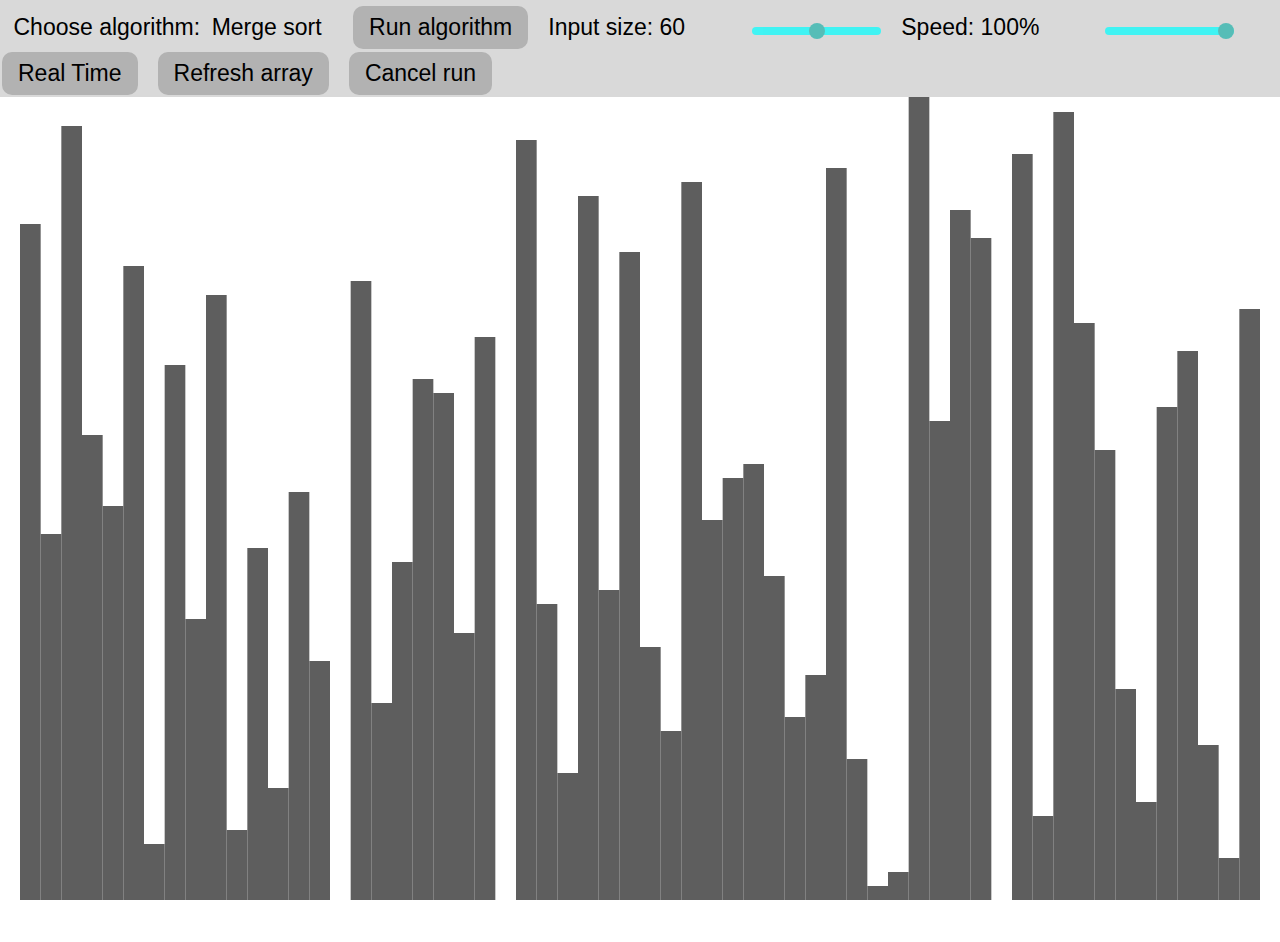
==== index.html @ 9a9c5fef "Added project to git" ====
<!DOCTYPE html>
<html lang="en">
<head>
    <link rel="stylesheet" href="style.css">
    <script src="controller.js" defer></script>
    <meta charset="UTF-8">
    <title>Sorting Algorithm Visualizer</title>
</head>
<body onload="initialize()">
    <div class="header" id="top_menu">
        <table id="buttons_and_text">
            <tr>
                <td>
                    <div class="menu">
                        <div class="dropdown" data-dropdown>
                            <button class="alg" data-dropdown-button>Choose algorithm:</button>
                            <div class="dropdown-menu alg-grid">
                                <div>
                                    <div class="Efficient"> <h1>Efficient Algorithms</h1></div>
                                    <div class="Efficient-algs">
                                        <p class="alg">Merge sort</p>
                                        <p class="alg">Bucket sort</p>
                                    </div>
                                </div>

                                <div>
                                    <div class="NonEfficient"><h1>Non-efficient Algorithms</h1></div> <!--skip grid cell-->
                                    <div class="dropdown-unefficient"></div>
                                        <p class="alg">Bubble sort</p>
                                        <p class="alg">Insertion sort</p>
                                </div>

                                <div>
                                    <div class="dropdown-Osquare"><h1>O(n²)</h1></div>
                                    <div class="dropdown-squared-algs">
                                        <p class="alg">Bubble sort</p>
                                        <p class="alg">Insertion sort</p>
                                    </div>
                                </div>

                                <div>
                                    <div class="dropdown-log"><h1>O(n·log(n))</h1></div>
                                    <div class="dropdown-log-algs">
                                        <p class="alg">Merge sort</p>
                                        <p class="alg">Bucket sort</p>
                                    </div>
                                </div>
                                </div>
                            </div>
                        <a id="alg-txt"></a>
                    </div>
                </td>

                <td>
                    <button type="button" id="run" onclick="check_run()">Run algorithm</button>
                </td>

                <td class="text">
                        Input size: <a class="text" id="size"></a>
                </td>

                <td>
                    <div class="slidecontainer">
                        <input type="range", min="20" max="100", value="60" class="slider" id="arrRange">
                    </div>
                </td>

                <td class="text">
                    Speed: <a class="text" id="alg_speed"></a>
                </td>

                <td>
                    <div class="slidecontainer">
                        <input type="range", min="25" max="100", value="100" class="slider" id="speed">
                    </div>
                </td>

                <td>
                    <button type="button" id="real_time" onclick="set_real_time()">Real Time</button>
                </td>

                <td>
                    <button type="button" id="recreate_array" onclick="makeArray(), redraw()">Refresh array</button>
                </td>

                <td>
                    <button type="button" id="cancel_run" onclick="cancel_run()">Cancel run</button>
                </td>

            </tr>
        </table>
    </div>
    <div>
        <canvas id="canvas"></canvas>
    </div>
</body>
</html>
---- style.css ----
:root{
    --background: rgba(155, 155, 155, 0.38);
    --buttons: rgba(176, 176, 176, 0.98);
    --shadow: rgba(100, 100, 100, 0.64);
}

/* TOP MENU */
* {
    margin: 0;
    padding: 0;
    font-size: 23px;
    font-family: sans-serif;
    /*font-family: "Roboto Light";       AN ALTERNATIVE FONT...*/
}


html, body{
    width:100%;
    height: 100%;
    overflow: hidden;
    display: block;
}

#buttons_and_text{
    width: auto;
}

#top_menu{
    background-color: var(--background);
    /*height: 60px;*/
    height: fit-content;
}

table{
    height: auto;
}

td{
    display: inline-block;
    margin-right: 20px;
    user-select: none;
}

.menu{
    display: flex;
    align-items: baseline;
    padding: .5rem;
    /*width: 310px;*/
    width: fit-content;
    gap: .5rem;
}

.alg{
    background: none;
    border: none;
    text-decoration: none;
    font-family: inherit;
    font-size: inherit;
    cursor: pointer;
    padding: 0;
}

.dropdown.active > .alg, .alg:hover{
    color: #bbbbbb;
}


.dropdown{
    position: relative;
}

.dropdown-menu{
    position: absolute;
    left: 0;
    top: calc(100% + .50rem); /* change so it will start from the bottom of the marked menu*/
    background-color: white;
    padding: .75rem;
    border-radius: .50rem;
    box-shadow: 5px 5px 10px 0 var(--shadow);
    opacity: 0;
    pointer-events: none;
    transform: translateY(-5px);
    transition: opacity 120ms ease-in-out, transform 120ms ease-in-out;
}

.dropdown.active > .alg + .dropdown-menu{
    opacity: 1;
    transform: translateY(10px);
    pointer-events: auto;
}

.alg-grid{
    display: grid;
    grid-template-columns: repeat(2, max-content);
    gap: 2rem;
}

.dropdown-log-algs, .dropdown-squared-algs{
    display: flex;
    flex-direction: column;
    gap: .20rem;
}

.text{
    text-align: left;
    width: 8rem;
}

.slidecontainer{
    width: 100%;
}

.slider{
    -webkit-appearance: none;
    width: auto;
    height:  8px; /*here is the height */
    border-radius: 5px;
    background: aqua;
    outline: none;
    opacity: 0.7;
    -webkit-transition: 0.2s;
    transition: opacity .2s;
}

.slider::-webkit-slider-thumb{
    -webkit-appearance: none;
    appearance: none;
    width: 16px;
    height: 16px;
    border-radius: 50%;
    background: lightseagreen;
    cursor: pointer;
}

.slider::-moz-range-thumb{
    width: auto;
    height: 25px;
    border-radius: 50%;
    cursor: pointer;
}

button{
    padding: 8px 16px 8px;
    width: fit-content;
    height: 50%;
    border: none;
    border-radius: 10px;
    background: var(--buttons);
    cursor: pointer;
}

/* CANVAS */
#canvas{
    margin-left: 20px;
    display: block;
}
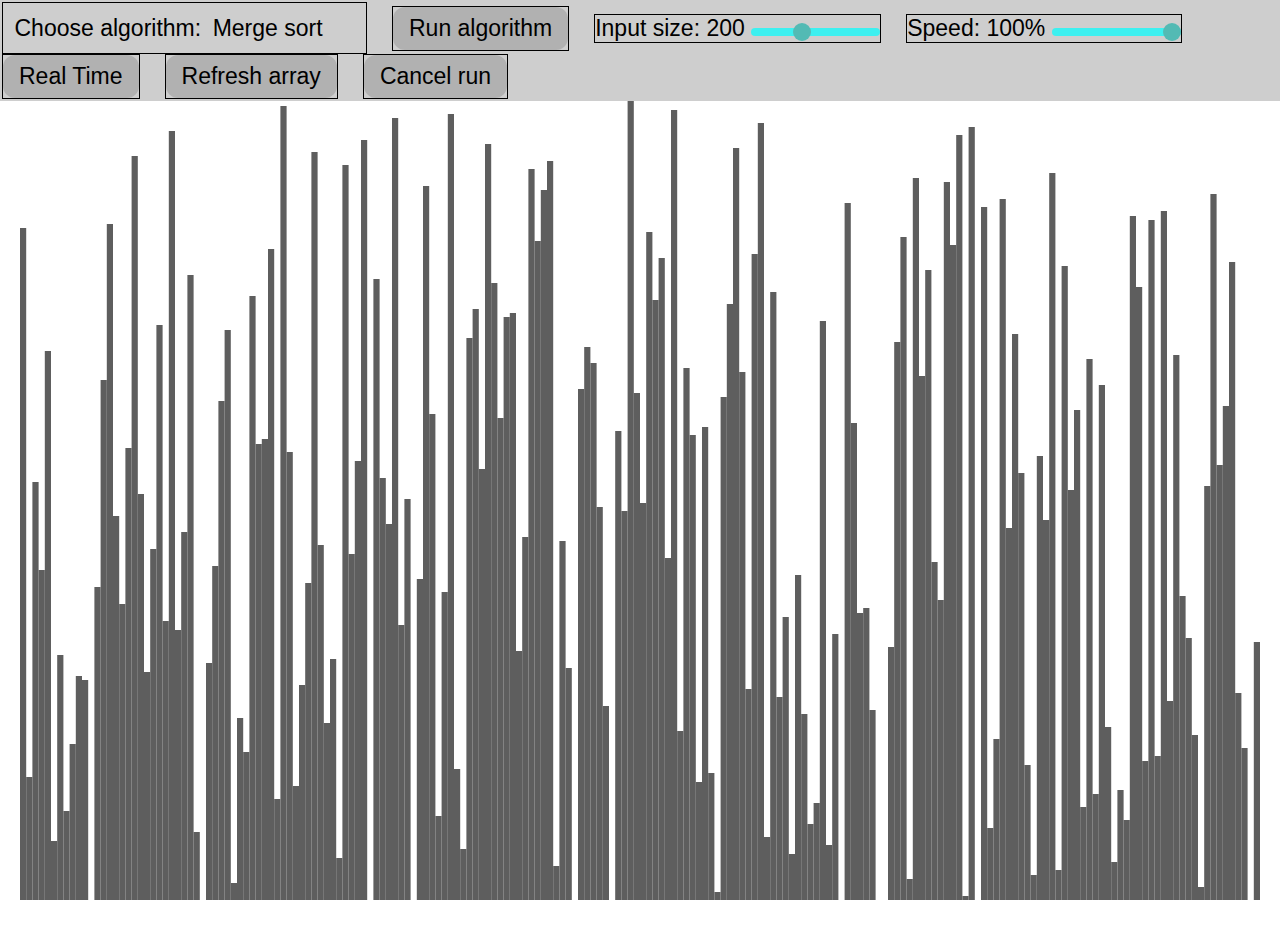
==== commit 356f07a7: "updated button and slider animation as well as changed the upper menu margins" ====
--- a/index.html
+++ b/index.html
@@ -52,39 +52,33 @@
                 </td>
 
                 <td>
-                    <button type="button" id="run" onclick="check_run()">Run algorithm</button>
-                </td>
-
-                <td class="text">
-                        Input size: <a class="text" id="size"></a>
+                    <button class="custom_buttons" type="button" id="run" onclick="check_run()">Run algorithm</button>
                 </td>
 
                 <td>
                     <div class="slidecontainer">
-                        <input type="range", min="20" max="100", value="60" class="slider" id="arrRange">
+                        Input size: <a class="text" id="size"></a>
+                        <input type="range" min="20" max="500" value="200" class="slider" id="arrRange">
                     </div>
-                </td>
+                </td>  <!--  array size slider  -->
 
-                <td class="text">
-                    Speed: <a class="text" id="alg_speed"></a>
+                <td>
+                    <div class="slidecontainer">
+                        Speed: <a class="text" id="alg_speed"></a>
+                        <input type="range" min="25" max="100" value="100" class="slider" id="speed">
+                    </div>
+                </td>  <!--  alg speed slider   -->
+
+                <td>
+                    <button class="custom_buttons" type="button" id="real_time" onclick="set_real_time()">Real Time</button>
                 </td>
 
                 <td>
-                    <div class="slidecontainer">
-                        <input type="range", min="25" max="100", value="100" class="slider" id="speed">
-                    </div>
+                    <button class="custom_buttons" type="button" id="recreate_array" onclick="makeArray(), redraw()">Refresh array</button>
                 </td>
 
                 <td>
-                    <button type="button" id="real_time" onclick="set_real_time()">Real Time</button>
-                </td>
-
-                <td>
-                    <button type="button" id="recreate_array" onclick="makeArray(), redraw()">Refresh array</button>
-                </td>
-
-                <td>
-                    <button type="button" id="cancel_run" onclick="cancel_run()">Cancel run</button>
+                    <button class="custom_buttons" type="button" id="cancel_run" onclick="cancel_run()">Cancel run</button>
                 </td>
 
             </tr>
--- a/style.css
+++ b/style.css
@@ -1,6 +1,6 @@
 
 :root{
-    --background: rgba(155, 155, 155, 0.38);
+    --background: rgba(125, 125, 125, 0.38);
     --buttons: rgba(176, 176, 176, 0.98);
     --shadow: rgba(100, 100, 100, 0.64);
 }
@@ -28,7 +28,6 @@
 
 #top_menu{
     background-color: var(--background);
-    /*height: 60px;*/
     height: fit-content;
 }
 
@@ -37,17 +36,18 @@
 }
 
 td{
+    border: 1px solid black;
+    margin-right: 25px;
     display: inline-block;
-    margin-right: 20px;
     user-select: none;
+    width: auto;
 }
 
 .menu{
     display: flex;
     align-items: baseline;
     padding: .5rem;
-    /*width: 310px;*/
-    width: fit-content;
+    width: 340px;
     gap: .5rem;
 }
 
@@ -62,7 +62,9 @@
 }
 
 .dropdown.active > .alg, .alg:hover{
-    color: #bbbbbb;
+    transition-duration: .3s;
+    color: ghostwhite;
+    outline-color: greenyellow;
 }
 
 
@@ -104,12 +106,12 @@
 
 .text{
     text-align: left;
-    width: 8rem;
+    width: 100px;
 }
 
-.slidecontainer{
-    width: 100%;
-}
+/*!*.slidecontainer{*!  commented out because it did no difference*/
+/*    width: 100%;*/
+/*}*/
 
 .slider{
     -webkit-appearance: none;
@@ -126,8 +128,8 @@
 .slider::-webkit-slider-thumb{
     -webkit-appearance: none;
     appearance: none;
-    width: 16px;
-    height: 16px;
+    width: 18px;
+    height: 18px;
     border-radius: 50%;
     background: lightseagreen;
     cursor: pointer;
@@ -140,38 +142,34 @@
     cursor: pointer;
 }
 
-button{
+.slider::-webkit-slider-thumb:hover{
+    transform: scale3d(105%, 105%, 105%);
+    background: var(--buttons);
+    box-shadow: 0 0 0 3px ghostwhite, inset 0 0 0 0 #fff;
+    transition-duration: .2s;
+}
+
+.custom_buttons{
     padding: 8px 16px 8px;
     width: fit-content;
     height: 50%;
     border: none;
-    border-radius: 10px;
+    border-radius: 12px;
     background: var(--buttons);
     cursor: pointer;
+}
+
+.custom_buttons:hover{
+    border-radius: 100px;
+    display: inline-block;
+    background: var(--buttons);
+    transform: scale3d(93%, 93%, 93%);
+    box-shadow: 0 0 0 4px ghostwhite, inset 0 0 0 0 ghostwhite;
+    transition-duration: .4s;
 }
 
 /* CANVAS */
 #canvas{
     margin-left: 20px;
     display: block;
-}
-
-
-
-
-
-
-
-
-
-
-
-
-
-
-
-
-
-
-
-
+}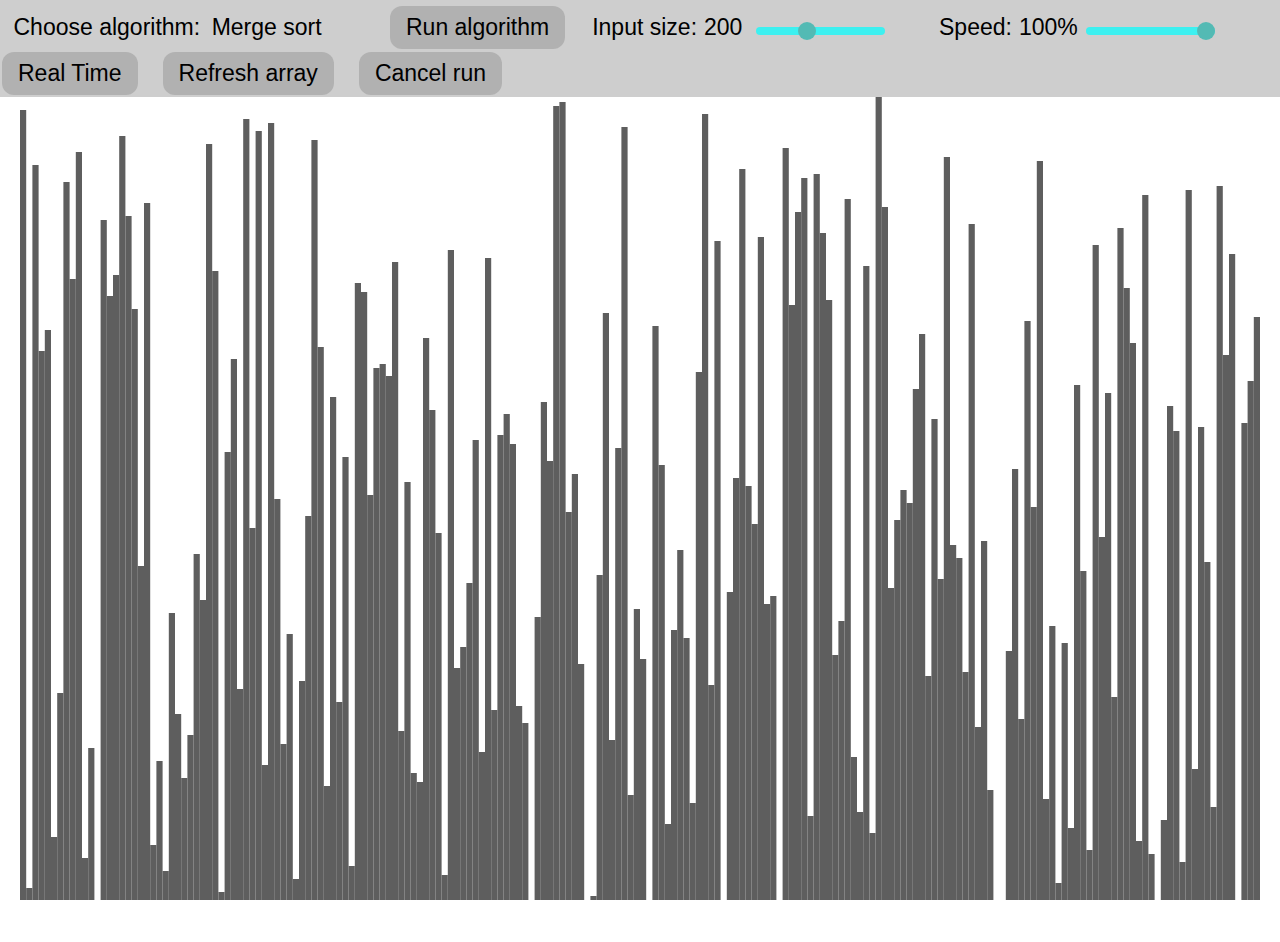
==== commit 34e48bac: "improved button animation and slider text" ====
--- a/index.html
+++ b/index.html
@@ -57,15 +57,45 @@
 
                 <td>
                     <div class="slidecontainer">
-                        Input size: <a class="text" id="size"></a>
-                        <input type="range" min="20" max="500" value="200" class="slider" id="arrRange">
+                        <table class="slider-text">
+                            <tr>
+                                <td class="text">
+                                    <a> Input size: </a>
+                                </td>
+
+                                <td>
+                                    <a class="text" id="size"></a>
+
+                                </td>
+
+                                <td>
+                                    <input type="range" min="20" max="500" value="200" class="slider" id="arrRange">
+                                </td>
+                            </tr>
+                        </table>
                     </div>
                 </td>  <!--  array size slider  -->
 
                 <td>
+
+
                     <div class="slidecontainer">
-                        Speed: <a class="text" id="alg_speed"></a>
-                        <input type="range" min="25" max="100" value="100" class="slider" id="speed">
+                        <table>
+                            <tr>
+                                <td class="text">
+                                    <a>Speed:</a>
+                                </td>
+
+                                <td>
+                                    <a class="text" id="alg_speed"></a>
+                                </td>
+
+                                <td class="text">
+                                    <input type="range" min="25" max="100" value="100" class="slider" id="speed">
+
+                                </td>
+                            </tr>
+                        </table>
                     </div>
                 </td>  <!--  alg speed slider   -->
 
--- a/style.css
+++ b/style.css
@@ -1,4 +1,3 @@
-
 :root{
     --background: rgba(125, 125, 125, 0.38);
     --buttons: rgba(176, 176, 176, 0.98);
@@ -14,7 +13,6 @@
     /*font-family: "Roboto Light";       AN ALTERNATIVE FONT...*/
 }
 
-
 html, body{
     width:100%;
     height: 100%;
@@ -22,10 +20,12 @@
     display: block;
 }
 
+
 #buttons_and_text{
     width: auto;
 }
 
+/* the whole top menu*/
 #top_menu{
     background-color: var(--background);
     height: fit-content;
@@ -35,13 +35,30 @@
     height: auto;
 }
 
+/* design of the menu cells*/
 td{
-    border: 1px solid black;
     margin-right: 25px;
     display: inline-block;
     user-select: none;
     width: auto;
 }
+
+/*////  this piece is for the sliders numbers ////////////////////*/
+.text{
+    display: inline-block;
+    width: max-content;
+    margin-right: 7px;
+}
+
+#alg_speed{
+    width: 35px;
+}
+
+#size{
+    width: 20px;
+
+}
+/*////////////////////////////////////////////////////////////////*/
 
 .menu{
     display: flex;
@@ -104,10 +121,10 @@
     gap: .20rem;
 }
 
-.text{
-    text-align: left;
-    width: 100px;
-}
+/*.text{*/
+/*    text-align: left;*/
+/*    width: 150px;*/
+/*}*/
 
 /*!*.slidecontainer{*!  commented out because it did no difference*/
 /*    width: 100%;*/
@@ -133,6 +150,7 @@
     border-radius: 50%;
     background: lightseagreen;
     cursor: pointer;
+    transition-duration: .3s;
 }
 
 .slider::-moz-range-thumb{
@@ -145,7 +163,7 @@
 .slider::-webkit-slider-thumb:hover{
     transform: scale3d(105%, 105%, 105%);
     background: var(--buttons);
-    box-shadow: 0 0 0 3px ghostwhite, inset 0 0 0 0 #fff;
+    box-shadow: 0 0 0 3px ghostwhite, inset 0 0 0 0 ghostwhite;
     transition-duration: .2s;
 }
 
@@ -157,11 +175,13 @@
     border-radius: 12px;
     background: var(--buttons);
     cursor: pointer;
+    transition-duration: .4s;
 }
 
 .custom_buttons:hover{
     border-radius: 100px;
     display: inline-block;
+    font-size: 21px;
     background: var(--buttons);
     transform: scale3d(93%, 93%, 93%);
     box-shadow: 0 0 0 4px ghostwhite, inset 0 0 0 0 ghostwhite;
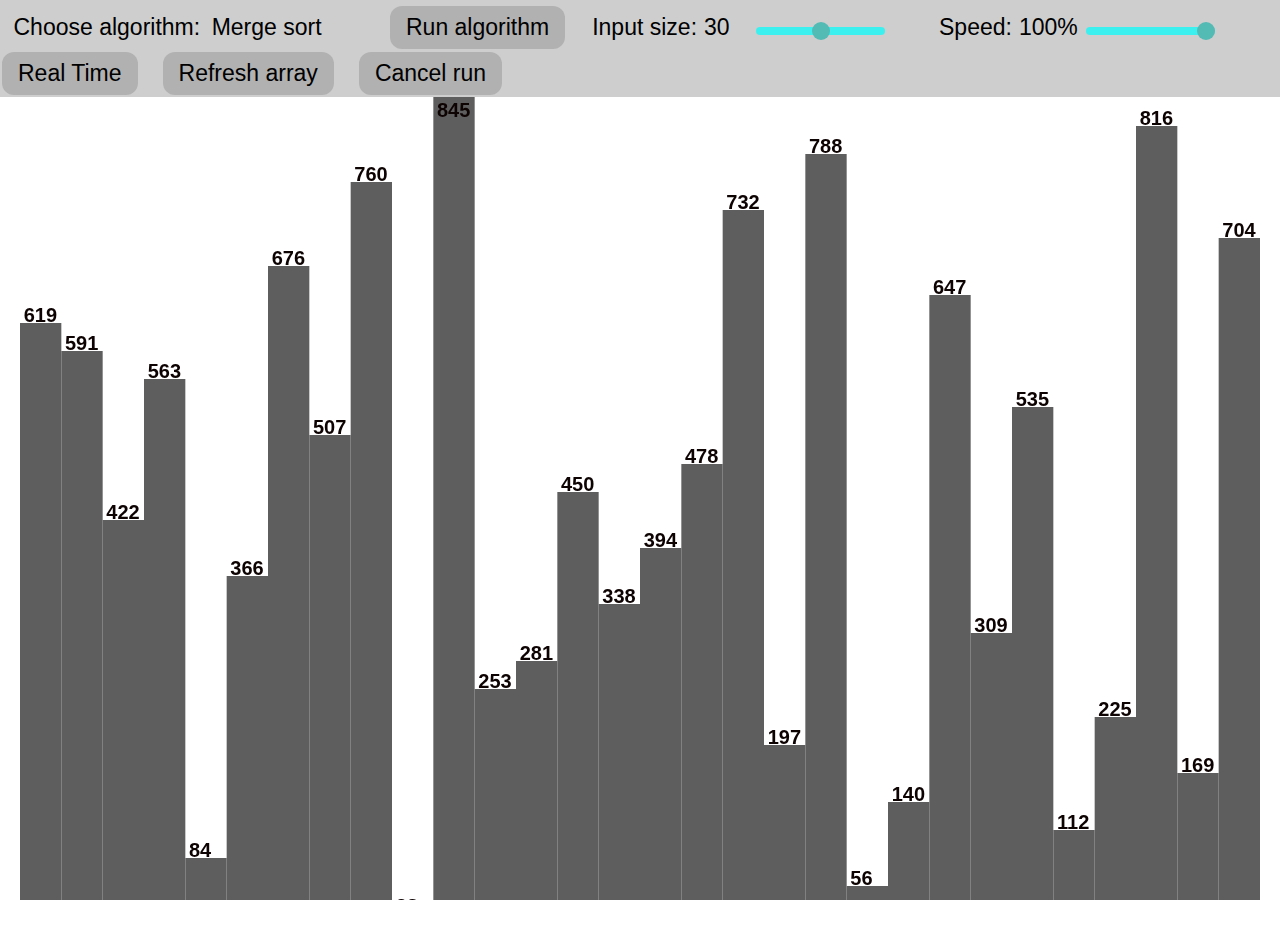
==== commit 3c0d9e98: "added column number display" ====
--- a/index.html
+++ b/index.html
@@ -69,7 +69,7 @@
                                 </td>
 
                                 <td>
-                                    <input type="range" min="20" max="500" value="200" class="slider" id="arrRange">
+                                    <input type="range" min="20" max="40" value="30" class="slider" id="arrRange">
                                 </td>
                             </tr>
                         </table>
